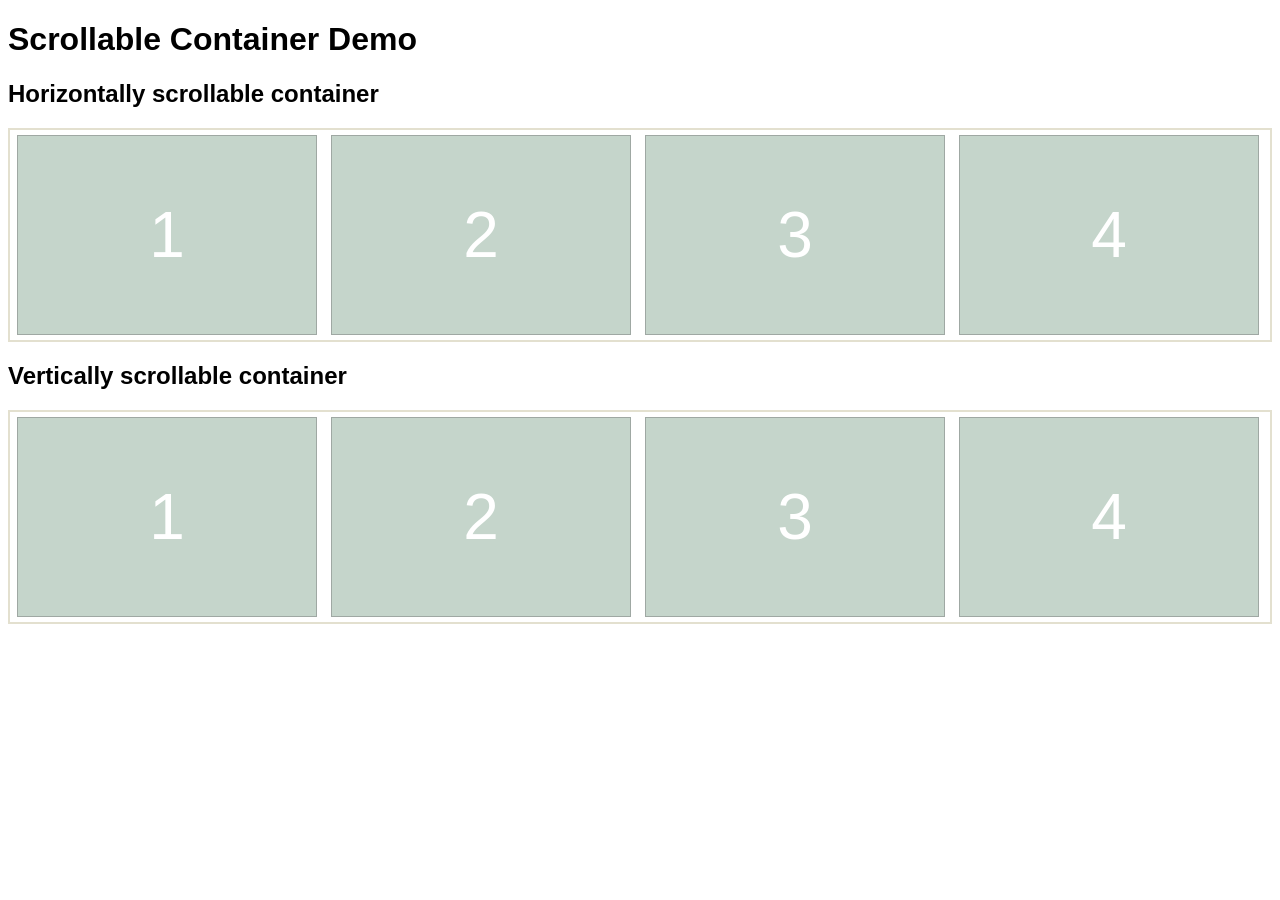
==== docs/index.html @ 46c60979 "renames folder to publish on the github pages" ====
<!DOCTYPE html>
<html lang="en">
<head>
  <meta charset="UTF-8">
  <meta name="viewport" content="width=device-width, initial-scale=1.0">
  <meta http-equiv="X-UA-Compatible" content="ie=edge">
  <title>Scrollable Container Demo</title>
  <link rel="stylesheet" href="styles.css">
</head>
<body>
  <header>
    <h1>Scrollable Container Demo</h1>
  </header>
  <main>
    <h2>Horizontally scrollable container</h2>
    <section class="horizontally-scrollable-container">
      <div class="card">1</div>
      <div class="card">2</div>
      <div class="card">3</div>
      <div class="card">4</div>
      <div class="card">5</div>
      <div class="card">6</div>
      <div class="card">7</div>
      <div class="card">8</div>
      <div class="card">9</div>
      <div class="card">10</div>
      <div class="card">11</div>
      <div class="card">12</div>
      <div class="card">13</div>
      <div class="card">14</div>
      <div class="card">15</div>
      <div class="card">16</div>
      <div class="card">17</div>
      <div class="card">18</div>
      <div class="card">19</div>
      <div class="card">20</div>
    </section>
    <h2>Vertically scrollable container</h2>
    <section class="vertically-scrollable-container">
        <div class="card">1</div>
        <div class="card">2</div>
        <div class="card">3</div>
        <div class="card">4</div>
        <div class="card">5</div>
        <div class="card">6</div>
        <div class="card">7</div>
        <div class="card">8</div>
        <div class="card">9</div>
        <div class="card">10</div>
        <div class="card">11</div>
        <div class="card">12</div>
        <div class="card">13</div>
        <div class="card">14</div>
        <div class="card">15</div>
        <div class="card">16</div>
        <div class="card">17</div>
        <div class="card">18</div>
        <div class="card">19</div>
        <div class="card">20</div>
      </section>
  </main>
</body>
</html>
---- docs/styles.css ----
* {
  box-sizing: border-box;
  font-family: Arial, Helvetica, sans-serif;
}

.horizontally-scrollable-container {
  border: 2px solid #e3e0cf;
  display: flex;
  flex-wrap: nowrap;
  margin-bottom: 20px;
  overflow-x: scroll;
}

.vertically-scrollable-container {
  border: 2px solid #e3e0cf;
  display: flex;
  flex-wrap: wrap;
  max-height: 214px;
  overflow-y: scroll;
}

.card {
  align-items: center;
  background-color: #c5d5cb;
  border: 1px solid #9fa8a3;
  color: #fff;
  display: flex;
  font-size: 4rem;
  height: 200px;
  justify-content: center;
  margin: 5px 7px;
  min-width: 300px;
}
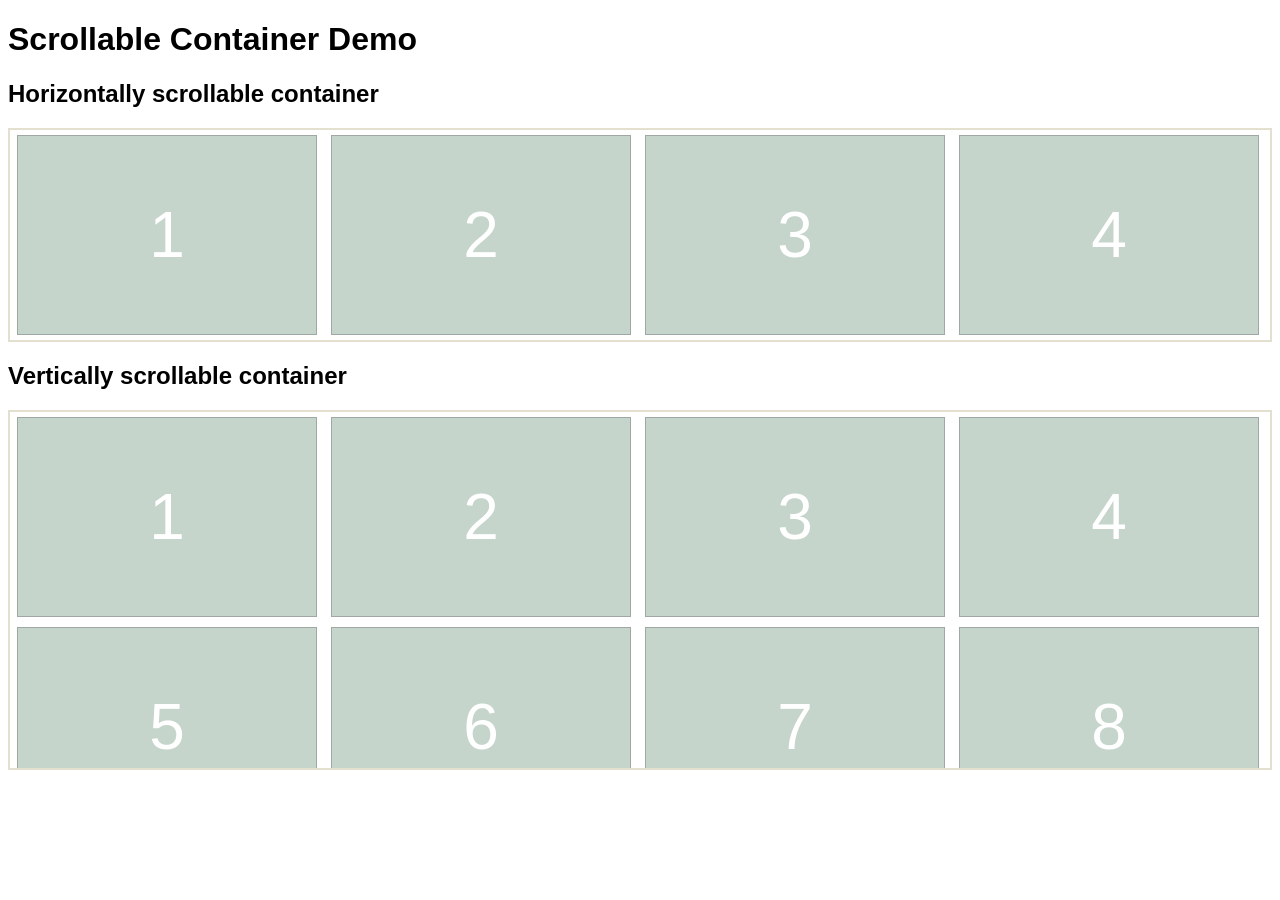
==== commit 2a574550: "makes vertically scrollable container self height independent;" ====
--- a/docs/index.html
+++ b/docs/index.html
@@ -1,5 +1,6 @@
 <!DOCTYPE html>
 <html lang="en">
+
 <head>
   <meta charset="UTF-8">
   <meta name="viewport" content="width=device-width, initial-scale=1.0">
@@ -7,6 +8,7 @@
   <title>Scrollable Container Demo</title>
   <link rel="stylesheet" href="styles.css">
 </head>
+
 <body>
   <header>
     <h1>Scrollable Container Demo</h1>
@@ -36,7 +38,8 @@
       <div class="card">20</div>
     </section>
     <h2>Vertically scrollable container</h2>
-    <section class="vertically-scrollable-container">
+    <div class="fixed-height-wrapper">
+      <section class="vertically-scrollable-container">
         <div class="card">1</div>
         <div class="card">2</div>
         <div class="card">3</div>
@@ -58,6 +61,8 @@
         <div class="card">19</div>
         <div class="card">20</div>
       </section>
+    </div>
   </main>
 </body>
+
 </html>
--- a/docs/styles.css
+++ b/docs/styles.css
@@ -6,17 +6,20 @@
 .horizontally-scrollable-container {
   border: 2px solid #e3e0cf;
   display: flex;
-  flex-wrap: nowrap;
   margin-bottom: 20px;
-  overflow-x: scroll;
+  overflow-x: auto;
+}
+
+.fixed-height-wrapper {
+  height: 40vh;
+  display: flex;
 }
 
 .vertically-scrollable-container {
   border: 2px solid #e3e0cf;
   display: flex;
   flex-wrap: wrap;
-  max-height: 214px;
-  overflow-y: scroll;
+  overflow-y: auto;
 }
 
 .card {
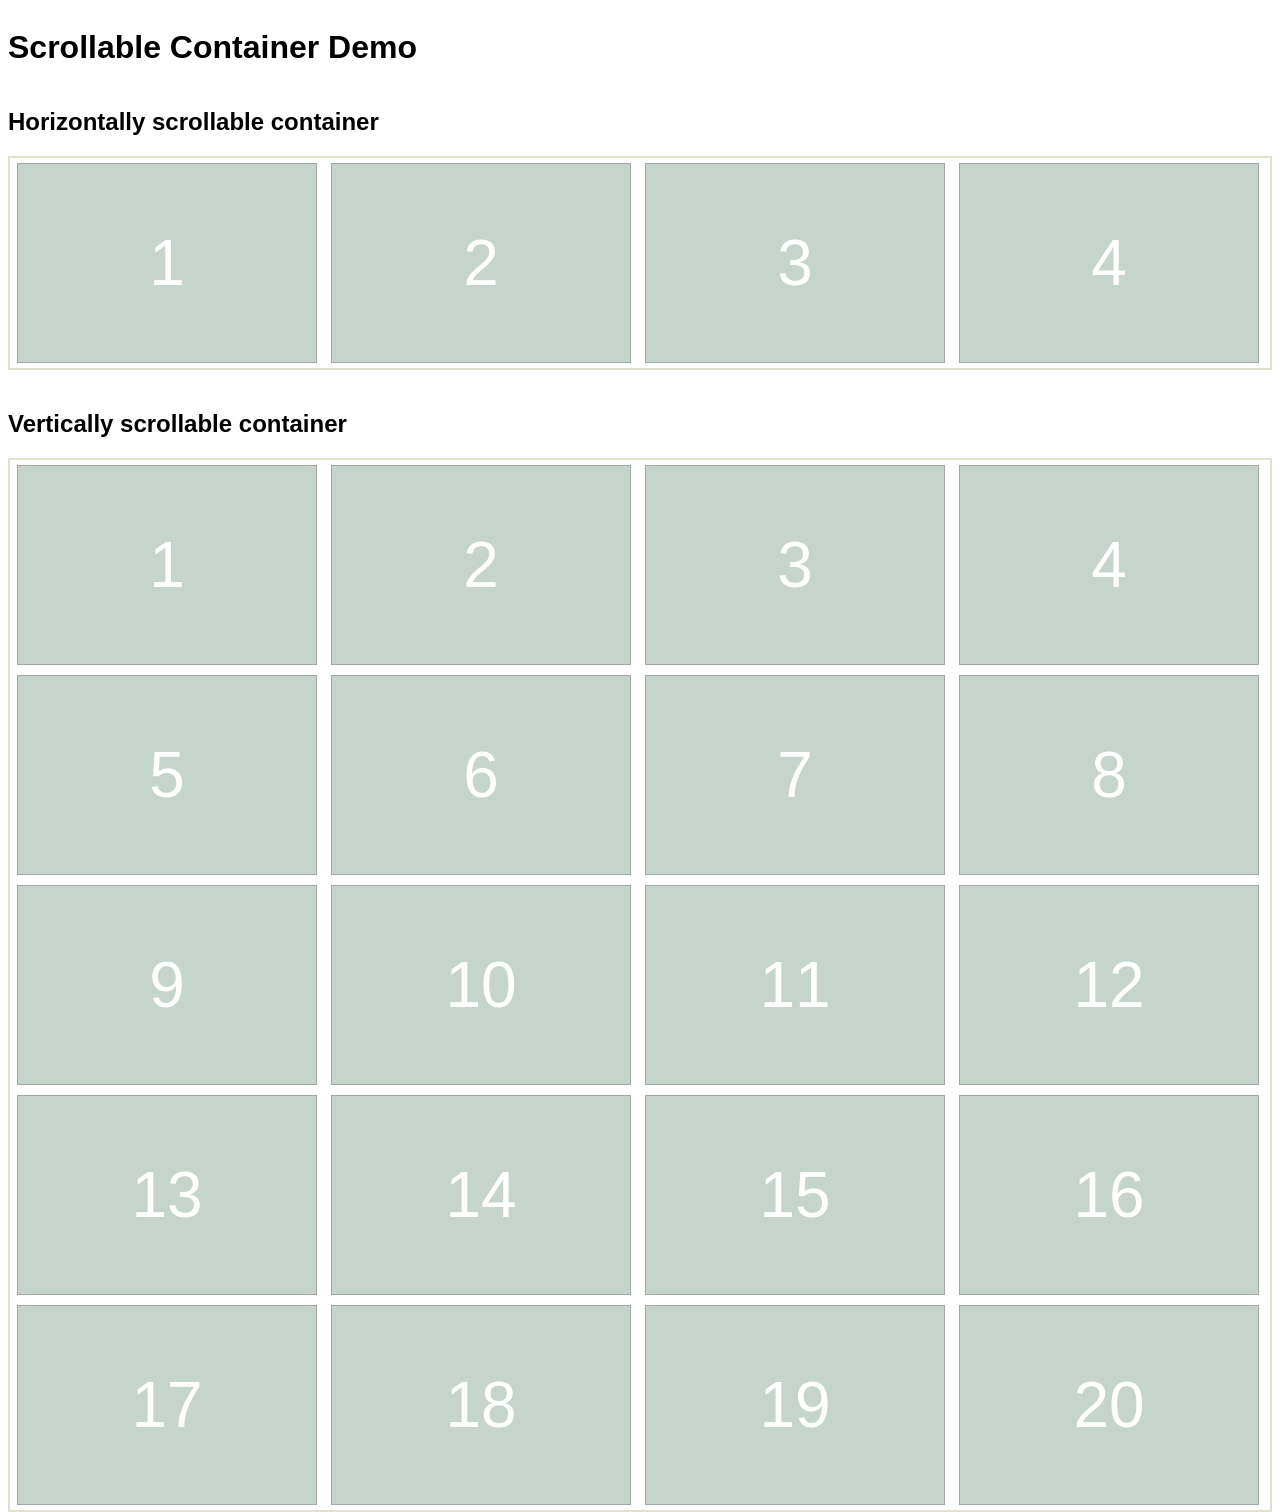
==== commit 62c63742: "makes vertical scrollable container stretched to the bottom;" ====
--- a/docs/index.html
+++ b/docs/index.html
@@ -14,53 +14,57 @@
     <h1>Scrollable Container Demo</h1>
   </header>
   <main>
-    <h2>Horizontally scrollable container</h2>
-    <section class="horizontally-scrollable-container">
-      <div class="card">1</div>
-      <div class="card">2</div>
-      <div class="card">3</div>
-      <div class="card">4</div>
-      <div class="card">5</div>
-      <div class="card">6</div>
-      <div class="card">7</div>
-      <div class="card">8</div>
-      <div class="card">9</div>
-      <div class="card">10</div>
-      <div class="card">11</div>
-      <div class="card">12</div>
-      <div class="card">13</div>
-      <div class="card">14</div>
-      <div class="card">15</div>
-      <div class="card">16</div>
-      <div class="card">17</div>
-      <div class="card">18</div>
-      <div class="card">19</div>
-      <div class="card">20</div>
-    </section>
-    <h2>Vertically scrollable container</h2>
-    <div class="fixed-height-wrapper">
-      <section class="vertically-scrollable-container">
-        <div class="card">1</div>
-        <div class="card">2</div>
-        <div class="card">3</div>
-        <div class="card">4</div>
-        <div class="card">5</div>
-        <div class="card">6</div>
-        <div class="card">7</div>
-        <div class="card">8</div>
-        <div class="card">9</div>
-        <div class="card">10</div>
-        <div class="card">11</div>
-        <div class="card">12</div>
-        <div class="card">13</div>
-        <div class="card">14</div>
-        <div class="card">15</div>
-        <div class="card">16</div>
-        <div class="card">17</div>
-        <div class="card">18</div>
-        <div class="card">19</div>
-        <div class="card">20</div>
-      </section>
+    <div class="content-wrapper">
+      <div class="no-shrink-container">
+        <h2>Horizontally scrollable container</h2>
+        <section class="horizontally-scrollable-container">
+          <div class="card">1</div>
+          <div class="card">2</div>
+          <div class="card">3</div>
+          <div class="card">4</div>
+          <div class="card">5</div>
+          <div class="card">6</div>
+          <div class="card">7</div>
+          <div class="card">8</div>
+          <div class="card">9</div>
+          <div class="card">10</div>
+          <div class="card">11</div>
+          <div class="card">12</div>
+          <div class="card">13</div>
+          <div class="card">14</div>
+          <div class="card">15</div>
+          <div class="card">16</div>
+          <div class="card">17</div>
+          <div class="card">18</div>
+          <div class="card">19</div>
+          <div class="card">20</div>
+        </section>
+      </div>
+      <div class="shrink-container">
+        <h2>Vertically scrollable container</h2>
+        <section class="vertically-scrollable-container">
+          <div class="card">1</div>
+          <div class="card">2</div>
+          <div class="card">3</div>
+          <div class="card">4</div>
+          <div class="card">5</div>
+          <div class="card">6</div>
+          <div class="card">7</div>
+          <div class="card">8</div>
+          <div class="card">9</div>
+          <div class="card">10</div>
+          <div class="card">11</div>
+          <div class="card">12</div>
+          <div class="card">13</div>
+          <div class="card">14</div>
+          <div class="card">15</div>
+          <div class="card">16</div>
+          <div class="card">17</div>
+          <div class="card">18</div>
+          <div class="card">19</div>
+          <div class="card">20</div>
+        </section>
+      </div>
     </div>
   </main>
 </body>
--- a/docs/styles.css
+++ b/docs/styles.css
@@ -3,21 +3,37 @@
   font-family: Arial, Helvetica, sans-serif;
 }
 
+html, body, main, .content-wrapper {
+  height: 100%;
+}
+
+html, body, main, .content-wrapper, .container-wrapper {
+  display: flex;
+  flex-direction: column;
+}
+
+.no-shrink-container {
+  flex-shrink: 0;
+}
+
+.shrink-container {
+  flex-shrink: 1;
+  display: flex;
+  flex-direction: column;
+}
+
 .horizontally-scrollable-container {
   border: 2px solid #e3e0cf;
   display: flex;
+  flex-shrink: 0;
   margin-bottom: 20px;
   overflow-x: auto;
-}
-
-.fixed-height-wrapper {
-  height: 40vh;
-  display: flex;
 }
 
 .vertically-scrollable-container {
   border: 2px solid #e3e0cf;
   display: flex;
+  flex-shrink: 1;
   flex-wrap: wrap;
   overflow-y: auto;
 }
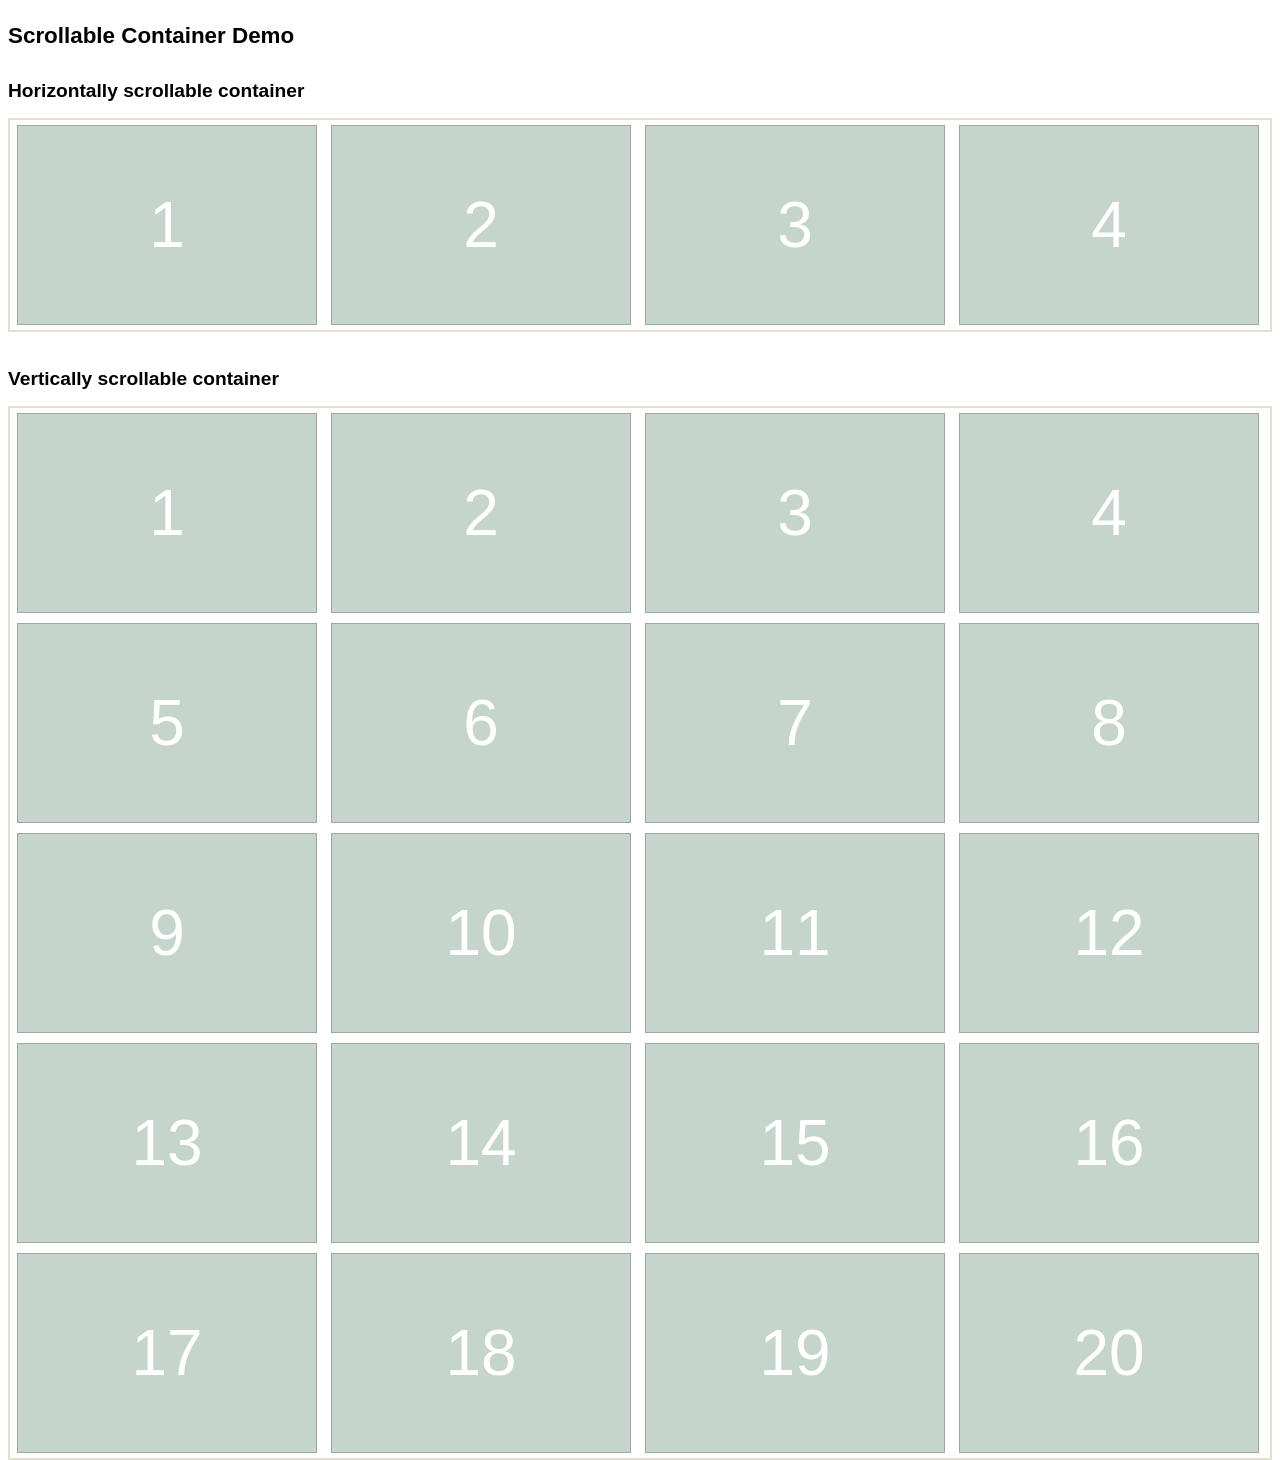
==== commit 27909fc9: "fixes UX for mobile devices;" ====
--- a/docs/index.html
+++ b/docs/index.html
@@ -15,7 +15,7 @@
   </header>
   <main>
     <div class="content-wrapper">
-      <div class="no-shrink-container">
+      <div class="non-shrinkable-container-wrapper">
         <h2>Horizontally scrollable container</h2>
         <section class="horizontally-scrollable-container">
           <div class="card">1</div>
@@ -40,7 +40,7 @@
           <div class="card">20</div>
         </section>
       </div>
-      <div class="shrink-container">
+      <div class="shrinkable-container-wrapper">
         <h2>Vertically scrollable container</h2>
         <section class="vertically-scrollable-container">
           <div class="card">1</div>
--- a/docs/styles.css
+++ b/docs/styles.css
@@ -1,6 +1,14 @@
 * {
   box-sizing: border-box;
   font-family: Arial, Helvetica, sans-serif;
+}
+
+h1 {
+  font-size: 1.4rem;
+}
+
+h2 {
+  font-size: 1.2rem;
 }
 
 html, body, main, .content-wrapper {
@@ -12,11 +20,11 @@
   flex-direction: column;
 }
 
-.no-shrink-container {
+.non-shrinkable-container-wrapper {
   flex-shrink: 0;
 }
 
-.shrink-container {
+.shrinkable-container-wrapper {
   flex-shrink: 1;
   display: flex;
   flex-direction: column;
@@ -45,7 +53,7 @@
   color: #fff;
   display: flex;
   font-size: 4rem;
-  height: 200px;
+  min-height: 200px;
   justify-content: center;
   margin: 5px 7px;
   min-width: 300px;
